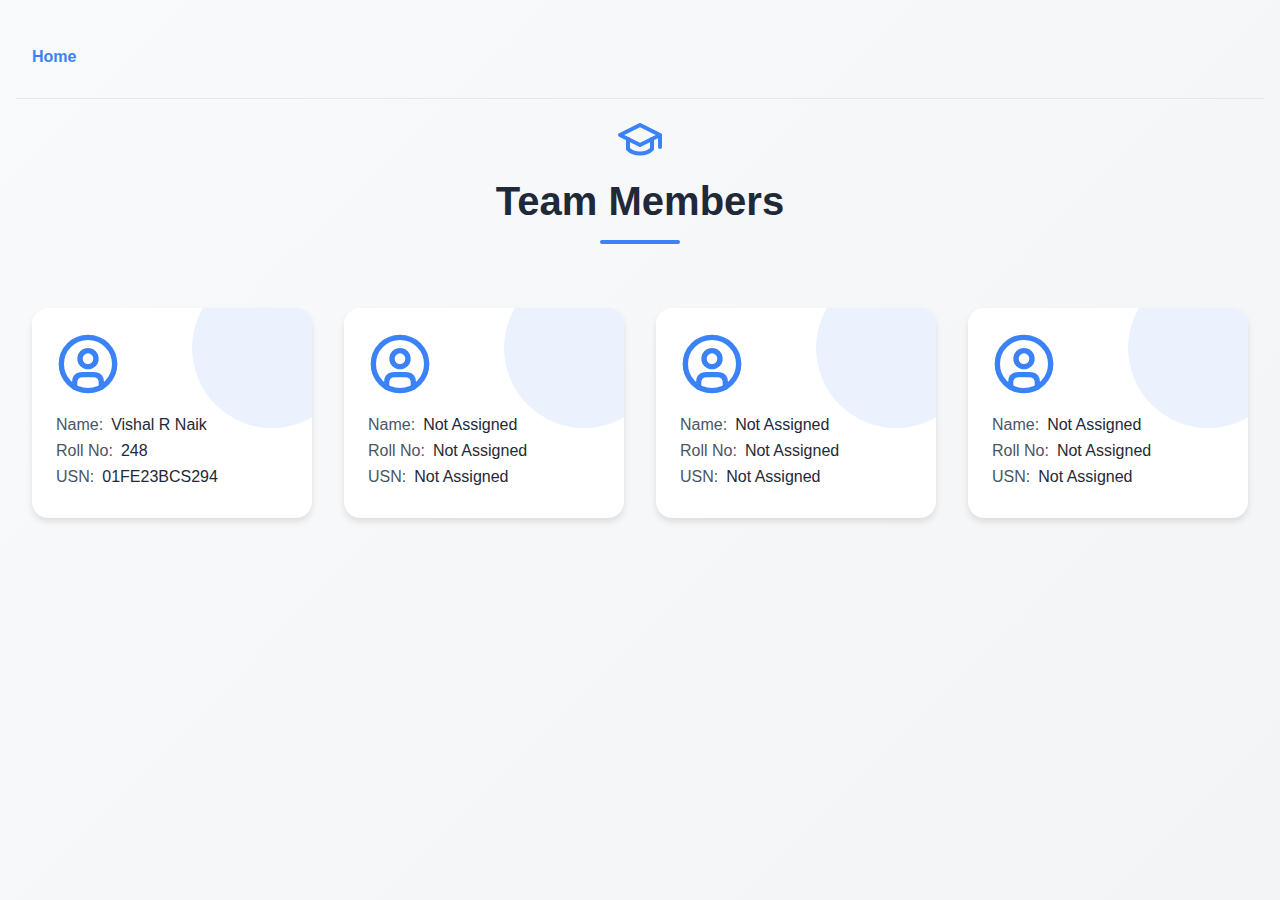
==== Buisness-cases/index.html @ 99abae0f "intial commit" ====
<!DOCTYPE html>
<html lang="en">
<head>
    <meta charset="UTF-8">
    <meta name="viewport" content="width=device-width, initial-scale=1.0">
    <title>Team Members</title>
    <link rel="stylesheet" href="styles.css">
</head>
<body>
    <nav>
        <a href="../index.html" class="home-link">Home</a>
    </nav>
    <hr class="divider">

    <section id="cards" class="cards-section">
        <div class="header">
            <div class="icon">
                <svg xmlns="http://www.w3.org/2000/svg" width="48" height="48" viewBox="0 0 24 24" fill="none" stroke="currentColor" stroke-width="2" stroke-linecap="round" stroke-linejoin="round" class="graduation-cap">
                    <path d="M22 10v6M2 10l10-5 10 5-10 5z"/>
                    <path d="M6 12v5c3 3 9 3 12 0v-5"/>
                </svg>
            </div>
            <h2>Team Members</h2>
            <div class="underline"></div>
        </div>

        <div class="container">
            <a href="#" class="card">
                <div class="circle-bg"></div>
                <div class="icon-container">
                    <svg xmlns="http://www.w3.org/2000/svg" width="64" height="64" viewBox="0 0 24 24" fill="none" stroke="currentColor" stroke-width="2" stroke-linecap="round" stroke-linejoin="round">
                        <circle cx="12" cy="12" r="10"/>
                        <circle cx="12" cy="10" r="3"/>
                        <path d="M7 20.662V19c0-2 1-3 3-3h4c2 0 3 1 3 3v1.662"/>
                    </svg>
                </div>
                <div class="content">
                    <div class="info">
                        <span class="label">Name:</span>
                        <span class="value">Vishal R Naik</span>
                    </div>
                    <div class="info">
                        <span class="label">Roll No:</span>
                        <span class="value">248</span>
                    </div>
                    <div class="info">
                        <span class="label">USN:</span>
                        <span class="value">01FE23BCS294</span>
                    </div>
                </div>
                <div class="gradient-line"></div>
            </a>

            <!-- Repeat card structure for other team members -->
            <a href="#" class="card">
                <div class="circle-bg"></div>
                <div class="icon-container">
                    <svg xmlns="http://www.w3.org/2000/svg" width="64" height="64" viewBox="0 0 24 24" fill="none" stroke="currentColor" stroke-width="2" stroke-linecap="round" stroke-linejoin="round">
                        <circle cx="12" cy="12" r="10"/>
                        <circle cx="12" cy="10" r="3"/>
                        <path d="M7 20.662V19c0-2 1-3 3-3h4c2 0 3 1 3 3v1.662"/>
                    </svg>
                </div>
                <div class="content">
                    <div class="info">
                        <span class="label">Name:</span>
                        <span class="value">Not Assigned</span>
                    </div>
                    <div class="info">
                        <span class="label">Roll No:</span>
                        <span class="value">Not Assigned</span>
                    </div>
                    <div class="info">
                        <span class="label">USN:</span>
                        <span class="value">Not Assigned</span>
                    </div>
                </div>
                <div class="gradient-line"></div>
            <a href="#" class="card">
                <div class="circle-bg"></div>
                <div class="icon-container">
                    <svg xmlns="http://www.w3.org/2000/svg" width="64" height="64" viewBox="0 0 24 24" fill="none" stroke="currentColor" stroke-width="2" stroke-linecap="round" stroke-linejoin="round">
                        <circle cx="12" cy="12" r="10"/>
                        <circle cx="12" cy="10" r="3"/>
                        <path d="M7 20.662V19c0-2 1-3 3-3h4c2 0 3 1 3 3v1.662"/>
                    </svg>
                </div>
                <div class="content">
                    <div class="info">
                        <span class="label">Name:</span>
                        <span class="value">Not Assigned</span>
                    </div>
                    <div class="info">
                        <span class="label">Roll No:</span>
                        <span class="value">Not Assigned</span>
                    </div>
                    <div class="info">
                        <span class="label">USN:</span>
                        <span class="value">Not Assigned</span>
                    </div>
                </div>
                <div class="gradient-line"></div>
            <a href="#" class="card">
                <div class="circle-bg"></div>
                <div class="icon-container">
                    <svg xmlns="http://www.w3.org/2000/svg" width="64" height="64" viewBox="0 0 24 24" fill="none" stroke="currentColor" stroke-width="2" stroke-linecap="round" stroke-linejoin="round">
                        <circle cx="12" cy="12" r="10"/>
                        <circle cx="12" cy="10" r="3"/>
                        <path d="M7 20.662V19c0-2 1-3 3-3h4c2 0 3 1 3 3v1.662"/>
                    </svg>
                </div>
                <div class="content">
                    <div class="info">
                        <span class="label">Name:</span>
                        <span class="value">Not Assigned</span>
                    </div>
                    <div class="info">
                        <span class="label">Roll No:</span>
                        <span class="value">Not Assigned</span>
                    </div>
                    <div class="info">
                        <span class="label">USN:</span>
                        <span class="value">Not Assigned</span>
                    </div>
                </div>
                <div class="gradient-line"></div>
            </a>
        </div>
    </section>

    <script src="script.js"></script>
</body>
</html>
---- Buisness-cases/styles.css ----
:root {
    --primary-color: #3b82f6;
    --gradient-start: #3b82f6;
    --gradient-end: #8b5cf6;
    --text-primary: #1f2937;
    --text-secondary: #4b5563;
    --bg-gradient-start: #f9fafb;
    --bg-gradient-end: #f3f4f6;
}

* {
    margin: 0;
    padding: 0;
    box-sizing: border-box;
}

body {
    font-family: -apple-system, BlinkMacSystemFont, "Segoe UI", Roboto, "Helvetica Neue", Arial, sans-serif;
    min-height: 100vh;
    background: linear-gradient(135deg, var(--bg-gradient-start), var(--bg-gradient-end));
    padding: 2rem 1rem;
}

nav {
    padding: 1rem;
    margin-bottom: 1rem;
}

.home-link {
    text-decoration: none;
    color: var(--primary-color);
    font-weight: 600;
    transition: color 0.3s ease;
}

.home-link:hover {
    color: var(--gradient-end);
}

.divider {
    border: none;
    height: 1px;
    background: #e5e7eb;
    margin: 1rem 0;
}

.cards-section {
    max-width: 1280px;
    margin: 0 auto;
}

.header {
    text-align: center;
    margin-bottom: 3rem;
}

.icon {
    display: flex;
    justify-content: center;
    margin-bottom: 1rem;
}

.graduation-cap {
    color: var(--primary-color);
    animation: bounce 2s infinite;
}

.header h2 {
    font-size: 2.5rem;
    color: var(--text-primary);
    margin-bottom: 1rem;
}

.underline {
    height: 4px;
    width: 80px;
    background: var(--primary-color);
    margin: 0 auto;
    border-radius: 2px;
}

.container {
    display: grid;
    grid-template-columns: repeat(auto-fit, minmax(280px, 1fr));
    gap: 2rem;
    padding: 1rem;
}

.card {
    position: relative;
    background: white;
    padding: 1.5rem;
    border-radius: 1rem;
    text-decoration: none;
    color: var(--text-primary);
    box-shadow: 0 4px 6px rgba(0, 0, 0, 0.1);
    overflow: hidden;
    transition: transform 0.3s ease, box-shadow 0.3s ease;
}

.card:hover {
    transform: translateY(-8px);
    box-shadow: 0 10px 20px rgba(0, 0, 0, 0.1);
}

.circle-bg {
    position: absolute;
    top: -40px;
    right: -40px;
    width: 160px;
    height: 160px;
    background: var(--primary-color);
    border-radius: 50%;
    opacity: 0.1;
    transition: transform 0.5s ease;
}

.card:hover .circle-bg {
    transform: scale(1.5);
}

.icon-container {
    position: relative;
    color: var(--primary-color);
    margin-bottom: 1rem;
    transition: transform 0.3s ease;
}

.card:hover .icon-container {
    transform: scale(1.1);
}

.content {
    position: relative;
}

.info {
    margin-bottom: 0.5rem;
    display: flex;
    align-items: center;
    gap: 0.5rem;
}

.label {
    color: var(--text-secondary);
    font-weight: 500;
}

.value {
    color: var(--text-primary);
}

.gradient-line {
    position: absolute;
    bottom: 0;
    left: 0;
    width: 100%;
    height: 4px;
    background: linear-gradient(to right, var(--gradient-start), var(--gradient-end));
    transform: scaleX(0);
    transition: transform 0.3s ease;
    transform-origin: left;
}

.card:hover .gradient-line {
    transform: scaleX(1);
}

@keyframes bounce {
    0%, 100% {
        transform: translateY(0);
    }
    50% {
        transform: translateY(-10px);
    }
}

@media (max-width: 768px) {
    .container {
        grid-template-columns: 1fr;
    }
    
    .header h2 {
        font-size: 2rem;
    }
}
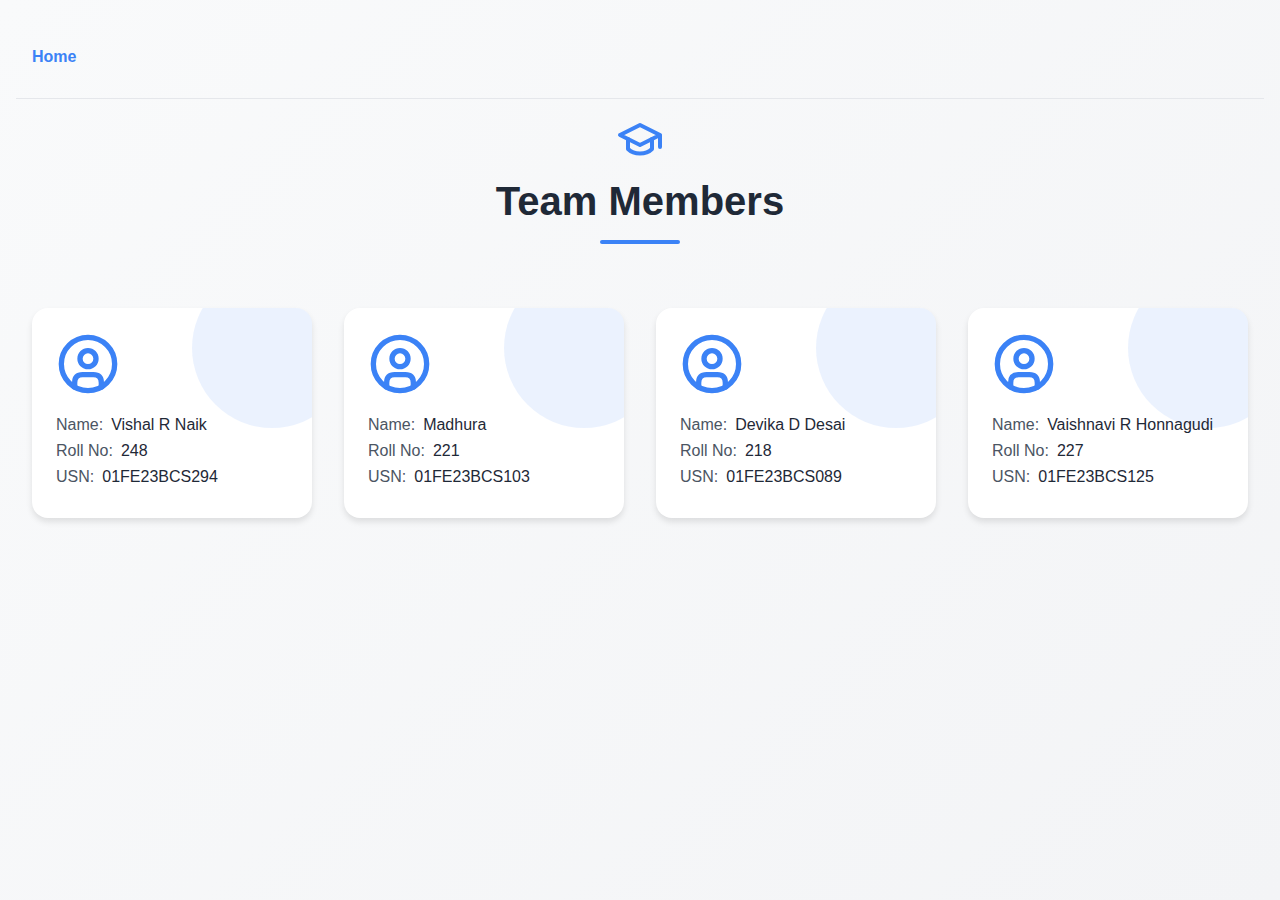
==== commit 33c94694: "5th commit" ====
--- a/Buisness-cases/index.html
+++ b/Buisness-cases/index.html
@@ -25,7 +25,7 @@
         </div>
 
         <div class="container">
-            <a href="#" class="card">
+            <a href="Vishal/index.html" class="card">
                 <div class="circle-bg"></div>
                 <div class="icon-container">
                     <svg xmlns="http://www.w3.org/2000/svg" width="64" height="64" viewBox="0 0 24 24" fill="none" stroke="currentColor" stroke-width="2" stroke-linecap="round" stroke-linejoin="round">
@@ -64,15 +64,15 @@
                 <div class="content">
                     <div class="info">
                         <span class="label">Name:</span>
-                        <span class="value">Not Assigned</span>
+                        <span class="value">Madhura</span>
                     </div>
                     <div class="info">
                         <span class="label">Roll No:</span>
-                        <span class="value">Not Assigned</span>
+                        <span class="value">221</span>
                     </div>
                     <div class="info">
                         <span class="label">USN:</span>
-                        <span class="value">Not Assigned</span>
+                        <span class="value">01FE23BCS103</span>
                     </div>
                 </div>
                 <div class="gradient-line"></div>
@@ -88,15 +88,15 @@
                 <div class="content">
                     <div class="info">
                         <span class="label">Name:</span>
-                        <span class="value">Not Assigned</span>
+                        <span class="value">Devika D Desai</span>
                     </div>
                     <div class="info">
                         <span class="label">Roll No:</span>
-                        <span class="value">Not Assigned</span>
+                        <span class="value">218</span>
                     </div>
                     <div class="info">
                         <span class="label">USN:</span>
-                        <span class="value">Not Assigned</span>
+                        <span class="value">01FE23BCS089</span>
                     </div>
                 </div>
                 <div class="gradient-line"></div>
@@ -112,15 +112,15 @@
                 <div class="content">
                     <div class="info">
                         <span class="label">Name:</span>
-                        <span class="value">Not Assigned</span>
+                        <span class="value">Vaishnavi R Honnagudi</span>
                     </div>
                     <div class="info">
                         <span class="label">Roll No:</span>
-                        <span class="value">Not Assigned</span>
+                        <span class="value">227</span>
                     </div>
                     <div class="info">
                         <span class="label">USN:</span>
-                        <span class="value">Not Assigned</span>
+                        <span class="value">01FE23BCS125</span>
                     </div>
                 </div>
                 <div class="gradient-line"></div>
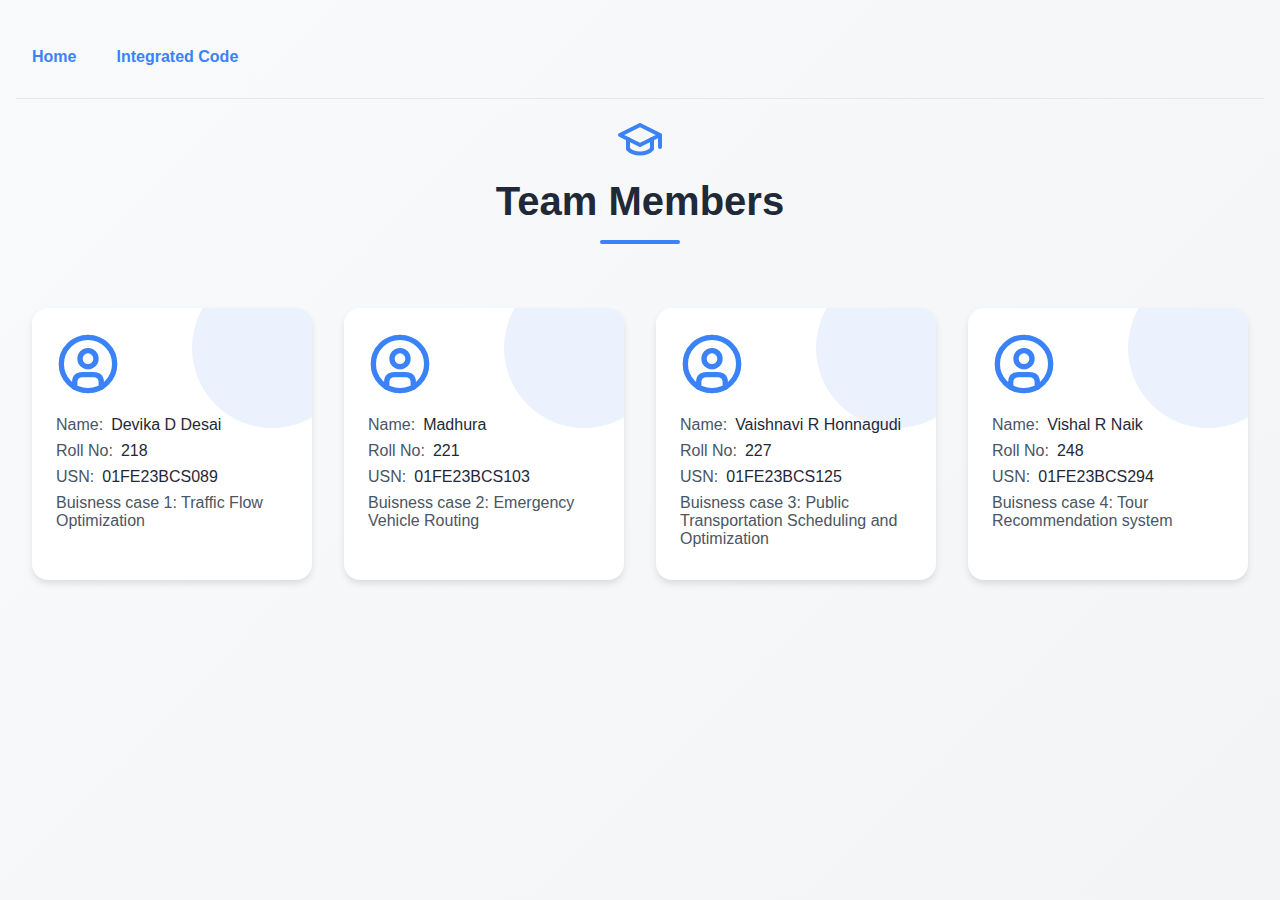
==== commit b73827e5: "hopefully last  commit" ====
--- a/Buisness-cases/index.html
+++ b/Buisness-cases/index.html
@@ -1,34 +1,36 @@
 <!DOCTYPE html>
 <html lang="en">
-<head>
-    <meta charset="UTF-8">
-    <meta name="viewport" content="width=device-width, initial-scale=1.0">
-    <title>Team Members</title>
-    <link rel="stylesheet" href="styles.css">
-</head>
-<body>
-    <nav>
-        <a href="../index.html" class="home-link">Home</a>
-    </nav>
-    <hr class="divider">
-
-    <section id="cards" class="cards-section">
-        <div class="header">
-            <div class="icon">
-                <svg xmlns="http://www.w3.org/2000/svg" width="48" height="48" viewBox="0 0 24 24" fill="none" stroke="currentColor" stroke-width="2" stroke-linecap="round" stroke-linejoin="round" class="graduation-cap">
-                    <path d="M22 10v6M2 10l10-5 10 5-10 5z"/>
-                    <path d="M6 12v5c3 3 9 3 12 0v-5"/>
-                </svg>
+    <head>
+        <meta charset="UTF-8">
+        <meta name="viewport" content="width=device-width, initial-scale=1.0">
+        <title>Team Members</title>
+        <link rel="stylesheet" href="styles.css">
+    </head>
+    <body>
+        <nav>
+            <a href="../index.html" class="home-link">Home</a>
+            <a href="#" class="home-link">&nbsp&nbsp&nbsp&nbsp&nbsp&nbsp&nbsp</a>
+            <a href="../codes/main.cpp" class="home-link">Integrated Code</a>
+        </nav>
+        <hr class="divider">
+        
+        <section id="cards" class="cards-section">
+            <div class="header">
+                <div class="icon">
+                    <svg xmlns="http://www.w3.org/2000/svg" width="48" height="48" viewBox="0 0 24 24" fill="none" stroke="currentColor" stroke-width="2" stroke-linecap="round" stroke-linejoin="round" class="graduation-cap">
+                        <path d="M22 10v6M2 10l10-5 10 5-10 5z"/>
+                        <path d="M6 12v5c3 3 9 3 12 0v-5"/>
+                    </svg>
+                </div>
+                <h2>Team Members</h2>
+                <div class="underline"></div>
             </div>
-            <h2>Team Members</h2>
-            <div class="underline"></div>
-        </div>
-
-        <div class="container">
-            <a href="Vishal/index.html" class="card">
-                <div class="circle-bg"></div>
-                <div class="icon-container">
-                    <svg xmlns="http://www.w3.org/2000/svg" width="64" height="64" viewBox="0 0 24 24" fill="none" stroke="currentColor" stroke-width="2" stroke-linecap="round" stroke-linejoin="round">
+            
+            <div class="container">
+        <a href="Devika/index.html" class="card">
+            <div class="circle-bg"></div>
+            <div class="icon-container">
+                <svg xmlns="http://www.w3.org/2000/svg" width="64" height="64" viewBox="0 0 24 24" fill="none" stroke="currentColor" stroke-width="2" stroke-linecap="round" stroke-linejoin="round">
                         <circle cx="12" cy="12" r="10"/>
                         <circle cx="12" cy="10" r="3"/>
                         <path d="M7 20.662V19c0-2 1-3 3-3h4c2 0 3 1 3 3v1.662"/>
@@ -37,22 +39,24 @@
                 <div class="content">
                     <div class="info">
                         <span class="label">Name:</span>
-                        <span class="value">Vishal R Naik</span>
+                        <span class="value">Devika D Desai</span>
                     </div>
                     <div class="info">
                         <span class="label">Roll No:</span>
-                        <span class="value">248</span>
+                        <span class="value">218</span>
                     </div>
                     <div class="info">
                         <span class="label">USN:</span>
-                        <span class="value">01FE23BCS294</span>
+                        <span class="value">01FE23BCS089</span>
+                    </div>
+                    <div class="info">
+                        <span class="label1">Buisness case 1: Traffic Flow Optimization</span>
                     </div>
                 </div>
                 <div class="gradient-line"></div>
             </a>
-
             <!-- Repeat card structure for other team members -->
-            <a href="#" class="card">
+            <a href="Madhura/index.html" class="card">
                 <div class="circle-bg"></div>
                 <div class="icon-container">
                     <svg xmlns="http://www.w3.org/2000/svg" width="64" height="64" viewBox="0 0 24 24" fill="none" stroke="currentColor" stroke-width="2" stroke-linecap="round" stroke-linejoin="round">
@@ -74,34 +78,13 @@
                         <span class="label">USN:</span>
                         <span class="value">01FE23BCS103</span>
                     </div>
-                </div>
-                <div class="gradient-line"></div>
-            <a href="#" class="card">
-                <div class="circle-bg"></div>
-                <div class="icon-container">
-                    <svg xmlns="http://www.w3.org/2000/svg" width="64" height="64" viewBox="0 0 24 24" fill="none" stroke="currentColor" stroke-width="2" stroke-linecap="round" stroke-linejoin="round">
-                        <circle cx="12" cy="12" r="10"/>
-                        <circle cx="12" cy="10" r="3"/>
-                        <path d="M7 20.662V19c0-2 1-3 3-3h4c2 0 3 1 3 3v1.662"/>
-                    </svg>
-                </div>
-                <div class="content">
                     <div class="info">
-                        <span class="label">Name:</span>
-                        <span class="value">Devika D Desai</span>
-                    </div>
-                    <div class="info">
-                        <span class="label">Roll No:</span>
-                        <span class="value">218</span>
-                    </div>
-                    <div class="info">
-                        <span class="label">USN:</span>
-                        <span class="value">01FE23BCS089</span>
+                        <span class="label">Buisness case 2: Emergency Vehicle Routing</span>
                     </div>
                 </div>
                 <div class="gradient-line"></div>
-            <a href="#" class="card">
-                <div class="circle-bg"></div>
+                <a href="Vaishnavi/index.html" class="card">
+                    <div class="circle-bg"></div>
                 <div class="icon-container">
                     <svg xmlns="http://www.w3.org/2000/svg" width="64" height="64" viewBox="0 0 24 24" fill="none" stroke="currentColor" stroke-width="2" stroke-linecap="round" stroke-linejoin="round">
                         <circle cx="12" cy="12" r="10"/>
@@ -122,12 +105,43 @@
                         <span class="label">USN:</span>
                         <span class="value">01FE23BCS125</span>
                     </div>
+                    <div class="info">
+                        <span class="label1">Buisness case 3: Public Transportation Scheduling and Optimization </span>
+                    </div>
                 </div>
                 <div class="gradient-line"></div>
             </a>
+                <a href="Vishal/index.html" class="card">
+                    <div class="circle-bg"></div>
+                    <div class="icon-container">
+                        <svg xmlns="http://www.w3.org/2000/svg" width="64" height="64" viewBox="0 0 24 24" fill="none" stroke="currentColor" stroke-width="2" stroke-linecap="round" stroke-linejoin="round">
+                            <circle cx="12" cy="12" r="10"/>
+                            <circle cx="12" cy="10" r="3"/>
+                            <path d="M7 20.662V19c0-2 1-3 3-3h4c2 0 3 1 3 3v1.662"/>
+                        </svg>
+                    </div>
+                    <div class="content">
+                        <div class="info">
+                            <span class="label">Name:</span>
+                            <span class="value">Vishal R Naik</span>
+                        </div>
+                        <div class="info">
+                            <span class="label">Roll No:</span>
+                            <span class="value">248</span>
+                        </div>
+                        <div class="info">
+                            <span class="label">USN:</span>
+                            <span class="value">01FE23BCS294</span>
+                        </div>
+                        <div class="info">
+                            <span class="label1">Buisness case 4: Tour Recommendation system</span>
+                        </div>
+                    </div>
+                    <div class="gradient-line"></div>
+                </a>
         </div>
     </section>
-
+    
     <script src="script.js"></script>
 </body>
 </html>--- a/Buisness-cases/styles.css
+++ b/Buisness-cases/styles.css
@@ -145,6 +145,10 @@
     color: var(--text-secondary);
     font-weight: 500;
 }
+.label1{
+    color: var(--text-secondary);
+    font-weight: 500;
+}
 
 .value {
     color: var(--text-primary);
